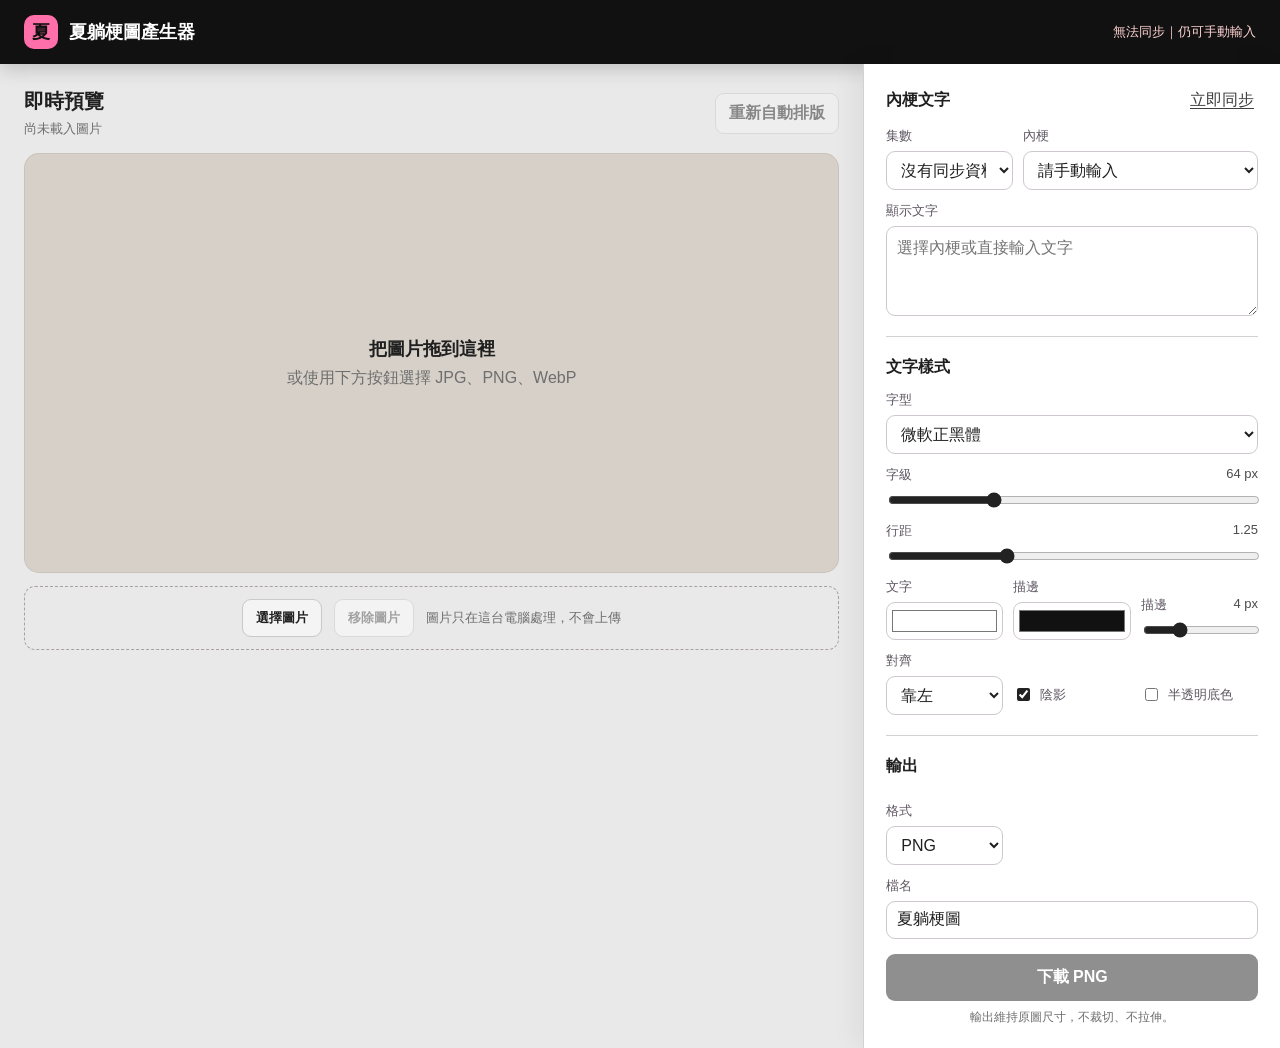
==== index.html @ 4acf5b3d "建立夏躺梗圖產生器" ====
<!doctype html>
<html lang="zh-Hant">
<head>
  <meta charset="utf-8">
  <meta name="viewport" content="width=device-width, initial-scale=1">
  <title>夏躺梗圖產生器</title>
  <link rel="stylesheet" href="assets/style.css">
</head>
<body>
  <header class="app-header">
    <div class="brand"><span class="brand-mark">夏</span><span>夏躺梗圖產生器</span></div>
    <div id="syncStatus" class="sync-status" aria-live="polite">正在同步內梗…</div>
  </header>

  <main class="workspace">
    <section class="preview-panel" aria-labelledby="previewTitle">
      <div class="panel-heading">
        <div><h1 id="previewTitle">即時預覽</h1><p id="imageInfo">尚未載入圖片</p></div>
        <button id="autoLayoutButton" type="button" class="button secondary" disabled>重新自動排版</button>
      </div>

      <div id="canvasShell" class="canvas-shell empty">
        <canvas id="editorCanvas" aria-label="梗圖預覽畫布"></canvas>
        <div id="emptyState" class="empty-state">
          <strong>把圖片拖到這裡</strong>
          <span>或使用下方按鈕選擇 JPG、PNG、WebP</span>
        </div>
      </div>

      <div id="dropZone" class="drop-zone">
        <input id="imageInput" type="file" accept="image/jpeg,image/png,image/webp" hidden>
        <label for="imageInput" class="button secondary file-button">選擇圖片</label>
        <button id="removeImageButton" type="button" class="button ghost" disabled>移除圖片</button>
        <span>圖片只在這台電腦處理，不會上傳</span>
      </div>
    </section>

    <aside class="control-panel" aria-label="文字與輸出設定">
      <section class="control-section">
        <div class="section-title"><h2>內梗文字</h2><button id="syncButton" type="button" class="text-button">立即同步</button></div>
        <div class="field-row">
          <label class="field"><span>集數</span><select id="episodeSelect"><option value="">載入中…</option></select></label>
          <label class="field wide"><span>內梗</span><select id="jokeSelect"><option value="">請先選集數</option></select></label>
        </div>
        <label class="field"><span>顯示文字</span><textarea id="textInput" rows="3" placeholder="選擇內梗或直接輸入文字"></textarea></label>
      </section>

      <section class="control-section">
        <h2>文字樣式</h2>
        <label class="field"><span>字型</span>
          <select id="fontFamily">
            <option value="Microsoft JhengHei">微軟正黑體</option>
            <option value="Noto Sans TC">Noto Sans TC</option>
            <option value="DFKai-SB">標楷體</option>
          </select>
        </label>
        <label class="field range-field"><span>字級 <output id="fontSizeOutput">64 px</output></span><input id="fontSize" type="range" min="20" max="180" value="64"></label>
        <label class="field range-field"><span>行距 <output id="lineHeightOutput">1.25</output></span><input id="lineHeight" type="range" min="100" max="180" value="125"></label>
        <div class="field-row compact">
          <label class="field color-field"><span>文字</span><input id="textColor" type="color" value="#ffffff"></label>
          <label class="field color-field"><span>描邊</span><input id="strokeColor" type="color" value="#111111"></label>
          <label class="field range-field"><span>描邊 <output id="strokeWidthOutput">4 px</output></span><input id="strokeWidth" type="range" min="0" max="14" value="4"></label>
        </div>
        <div class="field-row compact">
          <label class="field"><span>對齊</span><select id="textAlign"><option value="left">靠左</option><option value="center">置中</option><option value="right">靠右</option></select></label>
          <label class="toggle-field"><input id="shadowEnabled" type="checkbox" checked><span>陰影</span></label>
          <label class="toggle-field"><input id="backgroundEnabled" type="checkbox"><span>半透明底色</span></label>
        </div>
      </section>

      <section class="control-section">
        <h2>輸出</h2>
        <div class="field-row compact">
          <label class="field"><span>格式</span><select id="outputFormat"><option value="png">PNG</option><option value="jpeg">JPG</option></select></label>
          <label id="qualityField" class="field range-field hidden"><span>畫質 <output id="qualityOutput">92%</output></span><input id="jpegQuality" type="range" min="60" max="100" value="92"></label>
        </div>
        <label class="field"><span>檔名</span><input id="fileName" type="text" value="夏躺梗圖"></label>
        <button id="downloadButton" type="button" class="button primary full" disabled>下載 PNG</button>
        <p class="hint">輸出維持原圖尺寸，不裁切、不拉伸。</p>
      </section>
    </aside>
  </main>

  <div id="toast" class="toast" role="status" aria-live="polite"></div>
  <script src="assets/app.js"></script>
</body>
</html>
---- assets/style.css ----
:root {
  color-scheme: light;
  font-family: "Microsoft JhengHei", "Noto Sans TC", sans-serif;
  background: #e9e9e9;
  color: #1f1f1f;
  --ink: #1f1f1f;
  --muted: #6e6e6e;
  --panel: #ffffff;
  --line: #d2d2d2;
  --brand: #111111;
  --pink: #ff6fa9;
  --soft: #f2f2f2;
  --danger: #4c4c4c;
}

* { box-sizing: border-box; }
body { margin: 0; min-width: 320px; background: #e9e9e9; }
button, input, select, textarea { font: inherit; }
button:focus-visible, input:focus-visible, select:focus-visible, textarea:focus-visible { outline: 3px solid rgba(90,90,90,.35); outline-offset: 2px; }

.app-header {
  min-height: 64px; padding: 12px 24px; display: flex; align-items: center; justify-content: space-between; gap: 20px;
  background: var(--brand); color: #ffffff; box-shadow: 0 5px 18px rgba(0,0,0,.18);
}
.brand { display: flex; align-items: center; gap: 11px; font-size: 18px; font-weight: 700; }
.brand-mark { width: 34px; height: 34px; display: grid; place-items: center; border-radius: 10px; background: var(--pink); color: #111111; }
.sync-status { color: #d8d8d8; font-size: 13px; }
.sync-status.error { color: #ffd1d1; }

.workspace { display: grid; grid-template-columns: minmax(0, 1.45fr) minmax(340px, .7fr); max-width: 1600px; margin: 0 auto; min-height: calc(100vh - 64px); }
.preview-panel { min-width: 0; padding: 24px; }
.control-panel { padding: 22px; background: var(--panel); border-left: 1px solid var(--line); box-shadow: -8px 0 24px rgba(50,41,53,.06); }
.panel-heading, .section-title { display: flex; align-items: center; justify-content: space-between; gap: 12px; }
h1, h2 { margin: 0; color: var(--ink); }
h1 { font-size: 20px; }
h2 { font-size: 16px; }
.panel-heading p { margin: 5px 0 0; color: var(--muted); font-size: 13px; }

.canvas-shell {
  position: relative; margin-top: 15px; min-height: 420px; display: grid; place-items: center; overflow: hidden;
  border-radius: 15px; background: #d6d0c8; box-shadow: inset 0 0 0 1px rgba(49,41,53,.08);
}
.canvas-shell.dragover { box-shadow: inset 0 0 0 4px #4b4b4b; }
#editorCanvas { display: block; max-width: 100%; max-height: calc(100vh - 220px); width: auto; height: auto; touch-action: none; cursor: default; }
.canvas-shell.empty #editorCanvas { display: none; }
.empty-state { display: none; text-align: center; color: var(--muted); padding: 36px; }
.empty-state strong { display: block; margin-bottom: 7px; color: var(--ink); font-size: 18px; }
.canvas-shell.empty .empty-state { display: block; }
.drop-zone { margin-top: 13px; display: flex; align-items: center; justify-content: center; gap: 12px; padding: 12px; border: 1px dashed #a89fa9; border-radius: 11px; color: var(--muted); font-size: 13px; }

.control-section { padding: 0 0 20px; margin-bottom: 20px; border-bottom: 1px solid var(--line); }
.control-section:last-child { border-bottom: 0; margin-bottom: 0; padding-bottom: 0; }
.control-section h2 { margin-bottom: 13px; }
.section-title h2 { margin-bottom: 0; }
.field { display: grid; gap: 6px; margin-top: 12px; min-width: 0; }
.field > span, .range-field > span { color: #5e5762; font-size: 13px; }
.field-row { display: grid; grid-template-columns: .7fr 1.3fr; gap: 10px; }
.field-row.compact { grid-template-columns: repeat(3, minmax(0, 1fr)); align-items: end; }
.field-row .field { margin-top: 12px; }
select, textarea, input[type="text"] { width: 100%; border: 1px solid #cfc7d0; border-radius: 9px; background: white; color: var(--ink); padding: 9px 10px; }
textarea { resize: vertical; min-height: 76px; line-height: 1.45; }
input[type="range"] { width: 100%; accent-color: #222222; }
input[type="color"] { width: 100%; height: 38px; border: 1px solid #cfc7d0; border-radius: 9px; padding: 3px; background: white; }
output { float: right; color: #4b4b4b; font-variant-numeric: tabular-nums; }
.toggle-field { display: flex; align-items: center; gap: 7px; min-height: 40px; margin-top: 12px; font-size: 13px; color: #5e5762; }
.toggle-field input { accent-color: #222222; }

.button { border: 1px solid transparent; border-radius: 9px; padding: 9px 13px; cursor: pointer; font-weight: 700; }
.button:disabled { cursor: not-allowed; opacity: .48; }
.button.primary { background: #171717; color: #ffffff; }
.button.secondary { background: #f4f4f4; border-color: #c9c9c9; color: var(--ink); }
.button.ghost { background: #ffffff; border-color: #c9c9c9; color: #555555; }
.file-button { display: inline-flex; align-items: center; justify-content: center; }
.button.full { width: 100%; margin-top: 15px; padding: 12px 14px; }
.text-button { border: 0; background: transparent; color: #3f3f3f; cursor: pointer; padding: 4px; text-decoration: underline; text-underline-offset: 3px; }
.hint { margin: 8px 0 0; color: var(--muted); font-size: 12px; text-align: center; }
.hidden { display: none !important; }
.toast { position: fixed; left: 50%; bottom: 22px; transform: translate(-50%, 20px); padding: 10px 14px; border-radius: 9px; background: #171717; color: white; opacity: 0; pointer-events: none; transition: .2s ease; box-shadow: 0 8px 28px rgba(0,0,0,.25); }
.toast.show { opacity: 1; transform: translate(-50%, 0); }

@media (max-width: 960px) {
  .workspace { grid-template-columns: 1fr; }
  .control-panel { border-left: 0; border-top: 1px solid var(--line); }
  #editorCanvas { max-height: none; }
}
@media (max-width: 560px) {
  .app-header { padding: 10px 14px; align-items: flex-start; }
  .sync-status { text-align: right; }
  .preview-panel, .control-panel { padding: 15px; }
  .field-row, .field-row.compact { grid-template-columns: 1fr; }
  .drop-zone { flex-direction: column; }
}
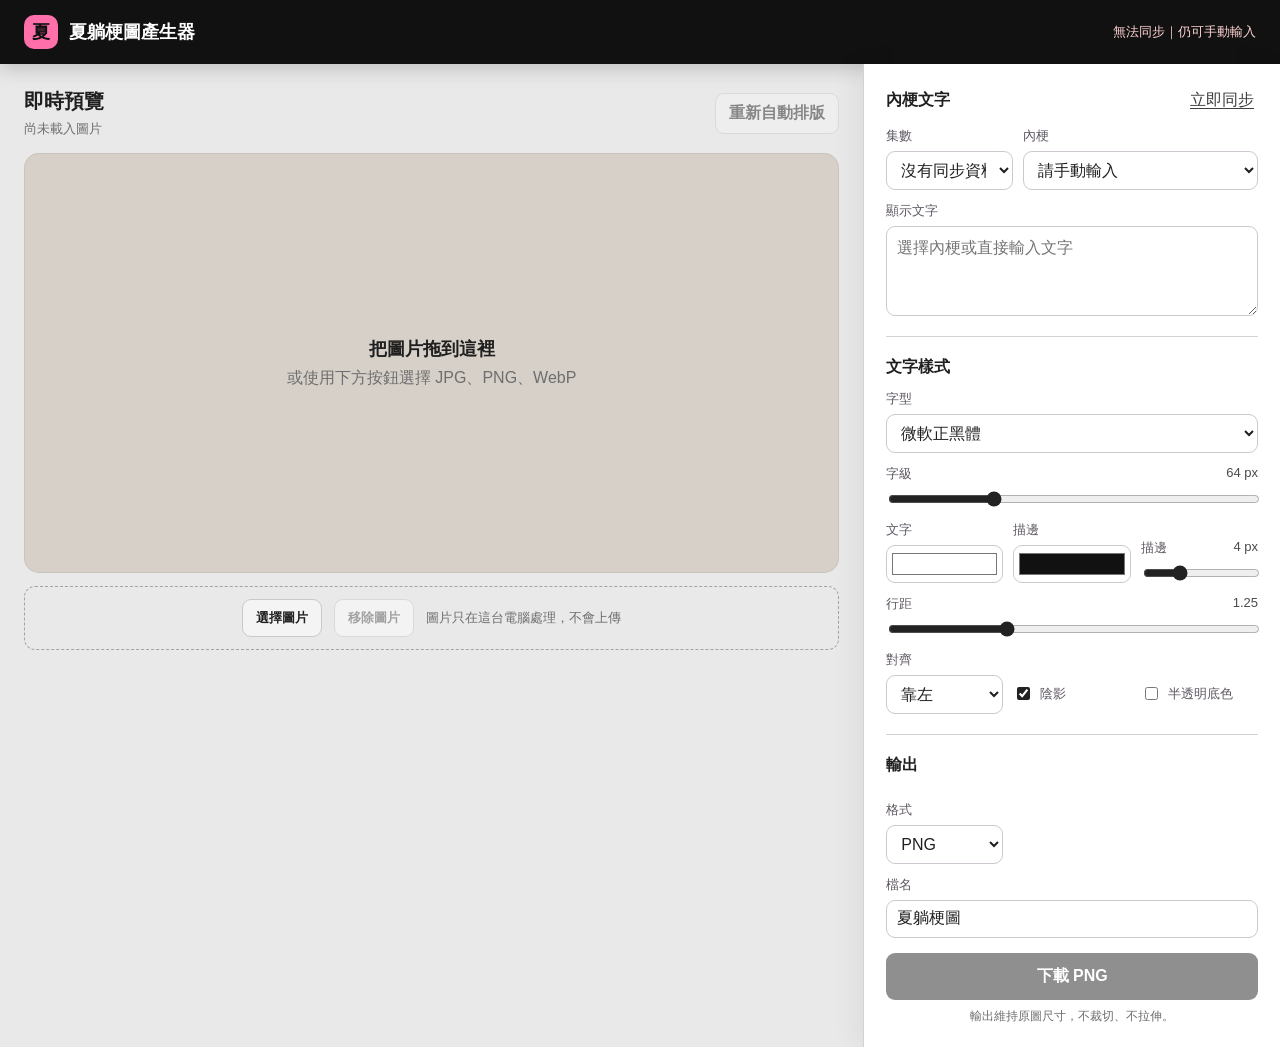
==== commit 5f536979: "改善手機版操作體驗" ====
--- a/index.html
+++ b/index.html
@@ -16,7 +16,7 @@
     <section class="preview-panel" aria-labelledby="previewTitle">
       <div class="panel-heading">
         <div><h1 id="previewTitle">即時預覽</h1><p id="imageInfo">尚未載入圖片</p></div>
-        <button id="autoLayoutButton" type="button" class="button secondary" disabled>重新自動排版</button>
+        <div class="preview-actions"><label for="imageInput" class="button secondary mobile-only">換圖</label><button id="autoLayoutButton" type="button" class="button secondary desktop-auto" disabled>重新自動排版</button></div>
       </div>
 
       <div id="canvasShell" class="canvas-shell empty">
@@ -35,8 +35,17 @@
       </div>
     </section>
 
-    <aside class="control-panel" aria-label="文字與輸出設定">
-      <section class="control-section">
+    <aside id="controlPanel" class="control-panel" aria-label="文字與輸出設定">
+      <button id="mobilePanelCloseButton" class="mobile-panel-handle mobile-only" type="button" aria-label="關閉設定面板"><span></span></button>
+      <section class="control-section mobile-only" data-panel-content="image">
+        <h2>圖片</h2>
+        <div class="mobile-image-actions">
+          <label for="imageInput" class="button primary">選擇／更換圖片</label>
+          <button id="mobileAutoLayoutButton" type="button" class="button secondary" disabled>重新自動排版</button>
+          <button id="mobileRemoveImageButton" type="button" class="button ghost" disabled>移除圖片</button>
+        </div>
+      </section>
+      <section class="control-section" data-panel-content="text">
         <div class="section-title"><h2>內梗文字</h2><button id="syncButton" type="button" class="text-button">立即同步</button></div>
         <div class="field-row">
           <label class="field"><span>集數</span><select id="episodeSelect"><option value="">載入中…</option></select></label>
@@ -45,8 +54,8 @@
         <label class="field"><span>顯示文字</span><textarea id="textInput" rows="3" placeholder="選擇內梗或直接輸入文字"></textarea></label>
       </section>
 
-      <section class="control-section">
-        <h2>文字樣式</h2>
+      <section class="control-section" data-panel-content="style">
+        <div class="section-title"><h2>文字樣式</h2><button id="moreStyleButton" type="button" class="text-button mobile-only" aria-expanded="false">更多設定</button></div>
         <label class="field"><span>字型</span>
           <select id="fontFamily">
             <option value="Microsoft JhengHei">微軟正黑體</option>
@@ -55,20 +64,22 @@
           </select>
         </label>
         <label class="field range-field"><span>字級 <output id="fontSizeOutput">64 px</output></span><input id="fontSize" type="range" min="20" max="180" value="64"></label>
-        <label class="field range-field"><span>行距 <output id="lineHeightOutput">1.25</output></span><input id="lineHeight" type="range" min="100" max="180" value="125"></label>
         <div class="field-row compact">
           <label class="field color-field"><span>文字</span><input id="textColor" type="color" value="#ffffff"></label>
           <label class="field color-field"><span>描邊</span><input id="strokeColor" type="color" value="#111111"></label>
           <label class="field range-field"><span>描邊 <output id="strokeWidthOutput">4 px</output></span><input id="strokeWidth" type="range" min="0" max="14" value="4"></label>
         </div>
-        <div class="field-row compact">
-          <label class="field"><span>對齊</span><select id="textAlign"><option value="left">靠左</option><option value="center">置中</option><option value="right">靠右</option></select></label>
-          <label class="toggle-field"><input id="shadowEnabled" type="checkbox" checked><span>陰影</span></label>
-          <label class="toggle-field"><input id="backgroundEnabled" type="checkbox"><span>半透明底色</span></label>
+        <div id="advancedStyleFields" class="advanced-style-fields">
+          <label class="field range-field"><span>行距 <output id="lineHeightOutput">1.25</output></span><input id="lineHeight" type="range" min="100" max="180" value="125"></label>
+          <div class="field-row compact">
+            <label class="field"><span>對齊</span><select id="textAlign"><option value="left">靠左</option><option value="center">置中</option><option value="right">靠右</option></select></label>
+            <label class="toggle-field"><input id="shadowEnabled" type="checkbox" checked><span>陰影</span></label>
+            <label class="toggle-field"><input id="backgroundEnabled" type="checkbox"><span>半透明底色</span></label>
+          </div>
         </div>
       </section>
 
-      <section class="control-section">
+      <section class="control-section" data-panel-content="download">
         <h2>輸出</h2>
         <div class="field-row compact">
           <label class="field"><span>格式</span><select id="outputFormat"><option value="png">PNG</option><option value="jpeg">JPG</option></select></label>
@@ -81,6 +92,13 @@
     </aside>
   </main>
 
+  <nav id="mobileTabs" class="mobile-tabs" aria-label="編輯工具">
+    <button type="button" data-mobile-panel="image">圖片</button>
+    <button type="button" data-mobile-panel="text" class="active" aria-selected="true">文字</button>
+    <button type="button" data-mobile-panel="style">樣式</button>
+    <button type="button" data-mobile-panel="download">下載</button>
+  </nav>
+
   <div id="toast" class="toast" role="status" aria-live="polite"></div>
   <script src="assets/app.js"></script>
 </body>
--- a/assets/style.css
+++ b/assets/style.css
@@ -77,16 +77,45 @@
 .hidden { display: none !important; }
 .toast { position: fixed; left: 50%; bottom: 22px; transform: translate(-50%, 20px); padding: 10px 14px; border-radius: 9px; background: #171717; color: white; opacity: 0; pointer-events: none; transition: .2s ease; box-shadow: 0 8px 28px rgba(0,0,0,.25); }
 .toast.show { opacity: 1; transform: translate(-50%, 0); }
+.mobile-only, .mobile-tabs { display: none; }
+.preview-actions { display: flex; gap: 8px; align-items: center; }
 
 @media (max-width: 960px) {
-  .workspace { grid-template-columns: 1fr; }
-  .control-panel { border-left: 0; border-top: 1px solid var(--line); }
-  #editorCanvas { max-height: none; }
+  body { padding-bottom: 64px; }
+  .mobile-only { display: inline-flex; }
+  .workspace { display: block; min-height: auto; }
+  .preview-panel { padding: 14px; }
+  .desktop-auto { display: none; }
+  .canvas-shell { min-height: 280px; max-height: calc(100svh - 180px); margin-top: 10px; border-radius: 11px; }
+  #editorCanvas { max-height: calc(100svh - 180px); }
+  .drop-zone { margin-bottom: 4px; }
+  .drop-zone > span { display: none; }
+  .control-panel {
+    position: fixed; z-index: 20; left: 0; right: 0; bottom: 60px; max-height: min(62svh, 560px); overflow-y: auto;
+    padding: 8px 16px max(16px, env(safe-area-inset-bottom)); border: 0; border-radius: 18px 18px 0 0;
+    box-shadow: 0 -10px 34px rgba(0,0,0,.22); transform: translateY(calc(100% + 72px)); transition: transform .22s ease;
+  }
+  .control-panel.is-open { transform: translateY(0); }
+  .control-section { display: none; margin: 0; padding: 4px 0 12px; border: 0; }
+  .control-section.mobile-active { display: block; }
+  .mobile-panel-handle { width: 100%; height: 28px; padding: 0; justify-content: center; border: 0; background: transparent; }
+  .mobile-panel-handle span { width: 42px; height: 5px; border-radius: 4px; background: #bdbdbd; }
+  .mobile-tabs {
+    display: grid;
+    position: fixed; z-index: 30; left: 0; right: 0; bottom: 0; height: calc(60px + env(safe-area-inset-bottom));
+    padding-bottom: env(safe-area-inset-bottom); grid-template-columns: repeat(4,1fr); background: #111; box-shadow: 0 -3px 16px rgba(0,0,0,.2);
+  }
+  .mobile-tabs button { min-height: 60px; border: 0; background: transparent; color: #bdbdbd; font-weight: 700; }
+  .mobile-tabs button.active { color: var(--pink); }
+  select, textarea, input[type="text"] { min-height: 46px; font-size: 16px; }
+  .button { min-height: 46px; }
+  .advanced-style-fields.mobile-collapsed { display: none; }
+  .mobile-image-actions { display: grid; gap: 10px; }
 }
 @media (max-width: 560px) {
   .app-header { padding: 10px 14px; align-items: flex-start; }
   .sync-status { text-align: right; }
-  .preview-panel, .control-panel { padding: 15px; }
+  .control-panel { padding-left: 15px; padding-right: 15px; }
   .field-row, .field-row.compact { grid-template-columns: 1fr; }
   .drop-zone { flex-direction: column; }
 }
